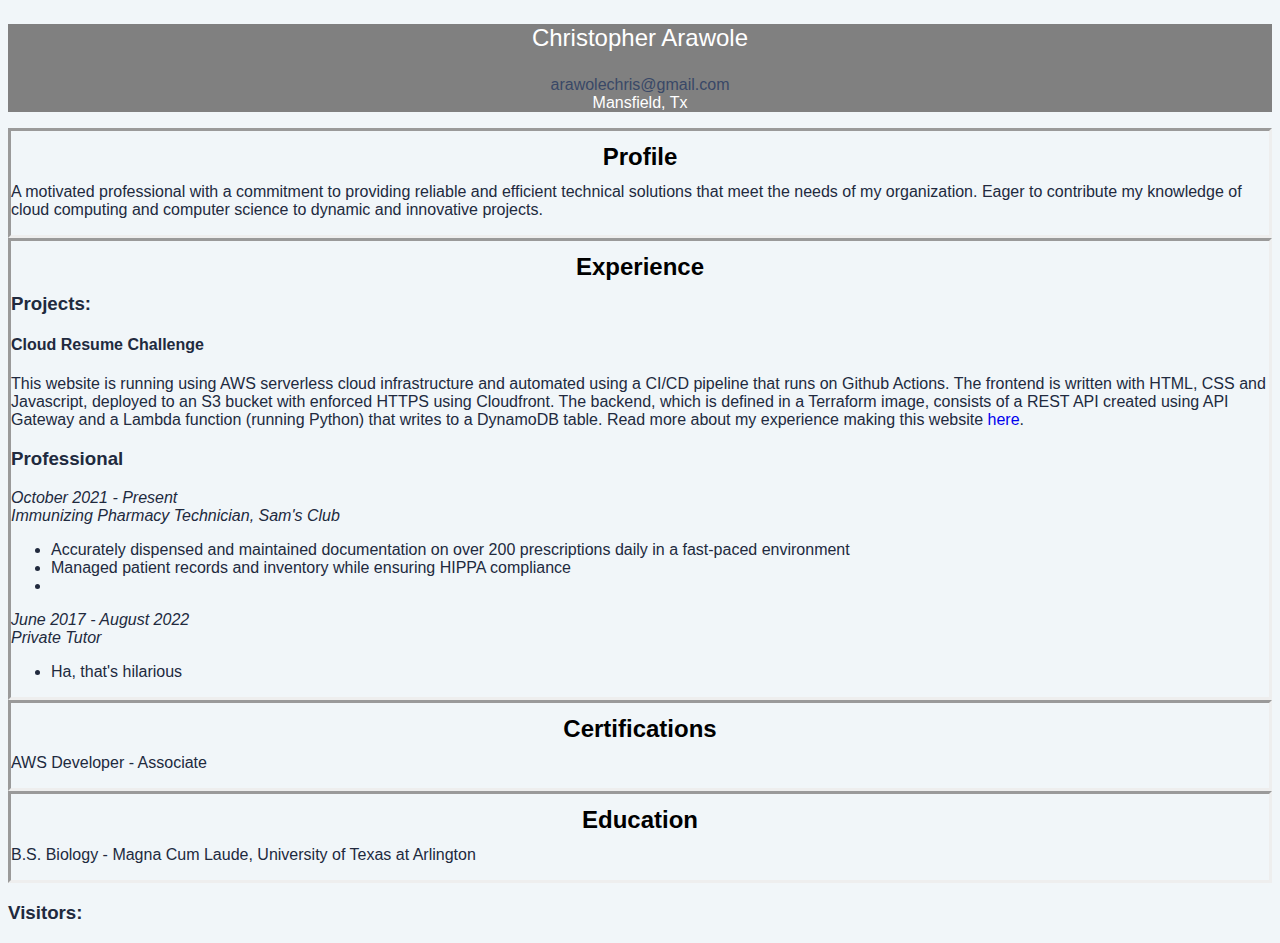
==== public/about.html @ 524eac6a "Updating resume page and color" ====
<!DOCTYPE html>
<html lang="en">
<head>
    <meta charset="UTF-8">
    <meta http-equiv="X-UA-Compatible" content="IE=edge">
    <meta name="viewport" content="width=device-width, initial-scale=1.0">
    <title>Resume</title>
    <link rel="stylesheet" href="styles.css">
</head>
<body id="page">
    <div class="header">
        <p class="name">Christopher Arawole</p>
        <p><a class="link" href="mailto:arawolechris@gmail.com">arawolechris@gmail.com</a><br>
        Mansfield, Tx</p>
    </div>
    <section>
        <article>
            <h2>Profile</h2>
            <p>A motivated professional with a commitment to providing reliable and efficient technical solutions that meet the needs of my organization. Eager to contribute my knowledge of cloud computing and computer science to dynamic and innovative projects.</p>
        </article>
        <article>
            <h2>Experience</h2>
            <h3>Projects:</h3>
            <h4>Cloud Resume Challenge</h4>
            <p>
                This website is running using AWS serverless cloud infrastructure and automated using a CI/CD pipeline that runs on Github Actions. The frontend is written with HTML, CSS and Javascript, deployed to an S3 bucket with enforced HTTPS using Cloudfront. The backend, which is defined in a Terraform image, consists of a REST API created using API Gateway and a Lambda function (running Python) that writes to a DynamoDB table. Read more about my experience making this website <a href="#">here</a>.  
            </p>
            <h3>Professional</h3>
            <p><i>October 2021 - Present<br>Immunizing Pharmacy Technician, Sam's Club</i>
                <ul>
                    <li>Accurately dispensed and maintained documentation on over 200 prescriptions daily in a fast-paced environment</li>
                    <li>Managed patient records and inventory while ensuring HIPPA compliance</li>
                    <li></li>
                </ul>
                <i>June 2017 - August 2022<br>Private Tutor</i>
                <ul>
                    <li>Ha, that's hilarious</li>
                </ul>
            </p>           
        </article>
        <article>
            <h2>Certifications</h2>
            <p>AWS Developer - Associate</p>
        </article>
        <article>
            <h2>Education</h2>
            <p>B.S. Biology - Magna Cum Laude, University of Texas at Arlington</p>
        </article>
    </section>
    <footer>
        <div>
        <script>
            var xhttp = new XMLHttpRequest();
            xhttp.onreadystatechange = function() {
                if (this.readyState == 4 && this.status == 200) {
                    document.getElementById("clicks").innerHTML = xhttp.responseText;
                }
            };
            xhttp.open("GET", "https://civar6j4p0.execute-api.us-east-1.amazonaws.com/serverless_lambda_stage");
            xhttp.send();
        </script>
            <h3>Visitors:<span id="clicks"></span></h3>
        </div>
    </footer>

</body>
</html>
---- public/styles.css ----
.header {
    background-color: gray;
    text-align: center;
    color: white;
    }
.name {
    font-size: 1.5rem;
}
h2 {
    line-height: .5;
    text-align: center;
    color: black;
}
section {
    display: flex;
    flex-direction: column;
}
article {
    border-style:inset;
}
.link {
    color: #394867;
    text-decoration: none;
    transition: color 0.3s linear;
    -webkit-transition: 0.3s linear;
    -moz-transition: color 0.3s linear;

}
.link:hover {
    color: #9ba4b5;
}
#page {
    background-color: #f1f6f9;
    color: #212a3e;
    font-family: 'Trebuchet MS', 'Verdana', 'Lucida Sans Unicode', 'Lucida Grande', 'Lucida Sans', Tahoma, sans-serif;
}
#stage {
    display: flex;
    min-height: 100vh;
    flex-direction: column;
    align-items: center;
    justify-content: center;
    max-width: 93%;
    margin: auto;
    font-size: 1.5rem;
}
#home-title {
    margin: 0;
    text-align: center;
}
#home-subtitle {
    margin-top: .5em;
    margin-bottom: 1.5em;
    text-align: center;
    font-style: italic;
    opacity: .9;
}
#home-social {
    font-size: 1.4em;
    text-align: center;
    opacity: .8;
}
#home-nav {
    opacity: .8;
}
nav {
    display: block;
}
a {
    text-decoration: none;
    border: none;
    transition-property: color;
    transition-duration: .4s;
    transition-timing-function: ease-out;
}
.fade-in {
    animation: fadeIn 1.5s;
    -webkit-animation: fadeIn 1.5s;
}
@keyframes fadeIn {
    0% { opacity: 0; }
    100%{ opacity: 1; }
}
@-webkit-keyframes fadeIn {
    0% { opacity: 0; }
    100% { opacity: 1; }
}
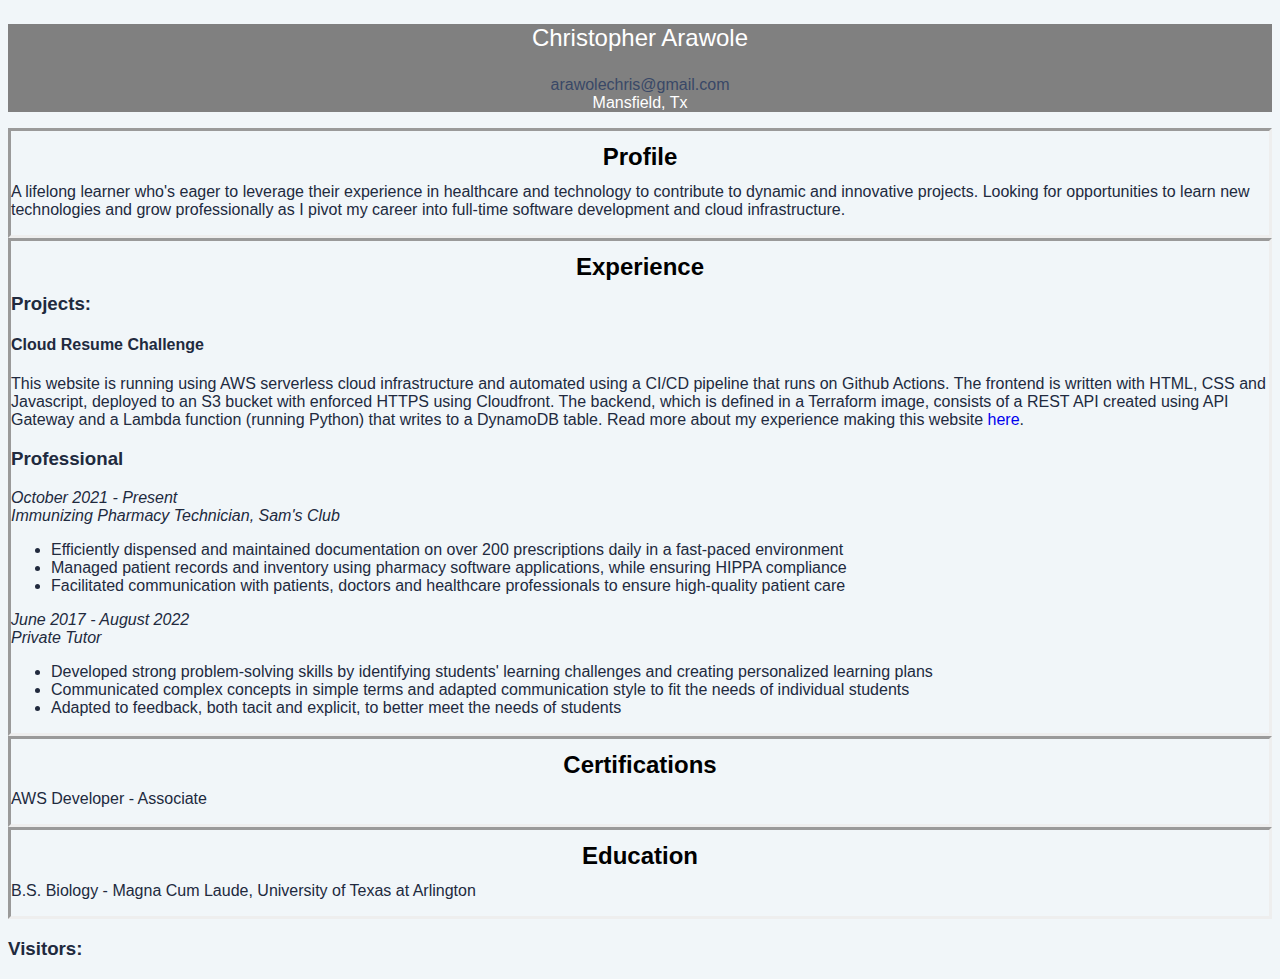
==== commit 3bfc157d: "Added front page icons and finalized resume" ====
--- a/public/about.html
+++ b/public/about.html
@@ -16,7 +16,7 @@
     <section>
         <article>
             <h2>Profile</h2>
-            <p>A motivated professional with a commitment to providing reliable and efficient technical solutions that meet the needs of my organization. Eager to contribute my knowledge of cloud computing and computer science to dynamic and innovative projects.</p>
+            <p>A lifelong learner who's eager to leverage their experience in healthcare and technology to contribute to dynamic and innovative projects. Looking for opportunities to learn new technologies and grow professionally as I pivot my career into full-time software development and cloud infrastructure.</p>
         </article>
         <article>
             <h2>Experience</h2>
@@ -28,13 +28,15 @@
             <h3>Professional</h3>
             <p><i>October 2021 - Present<br>Immunizing Pharmacy Technician, Sam's Club</i>
                 <ul>
-                    <li>Accurately dispensed and maintained documentation on over 200 prescriptions daily in a fast-paced environment</li>
-                    <li>Managed patient records and inventory while ensuring HIPPA compliance</li>
-                    <li></li>
+                    <li>Efficiently dispensed and maintained documentation on over 200 prescriptions daily in a fast-paced environment</li>
+                    <li>Managed patient records and inventory using pharmacy software applications,  while ensuring HIPPA compliance</li>
+                    <li>Facilitated communication with patients, doctors and healthcare professionals to ensure high-quality patient care</li>
                 </ul>
                 <i>June 2017 - August 2022<br>Private Tutor</i>
                 <ul>
-                    <li>Ha, that's hilarious</li>
+                    <li>Developed strong problem-solving skills by identifying students' learning challenges and creating personalized learning plans</li>
+                    <li>Communicated complex concepts in simple terms and adapted communication style to fit the needs of individual students</li>
+                    <li>Adapted to feedback, both tacit and explicit, to better meet the needs of students</li>
                 </ul>
             </p>           
         </article>
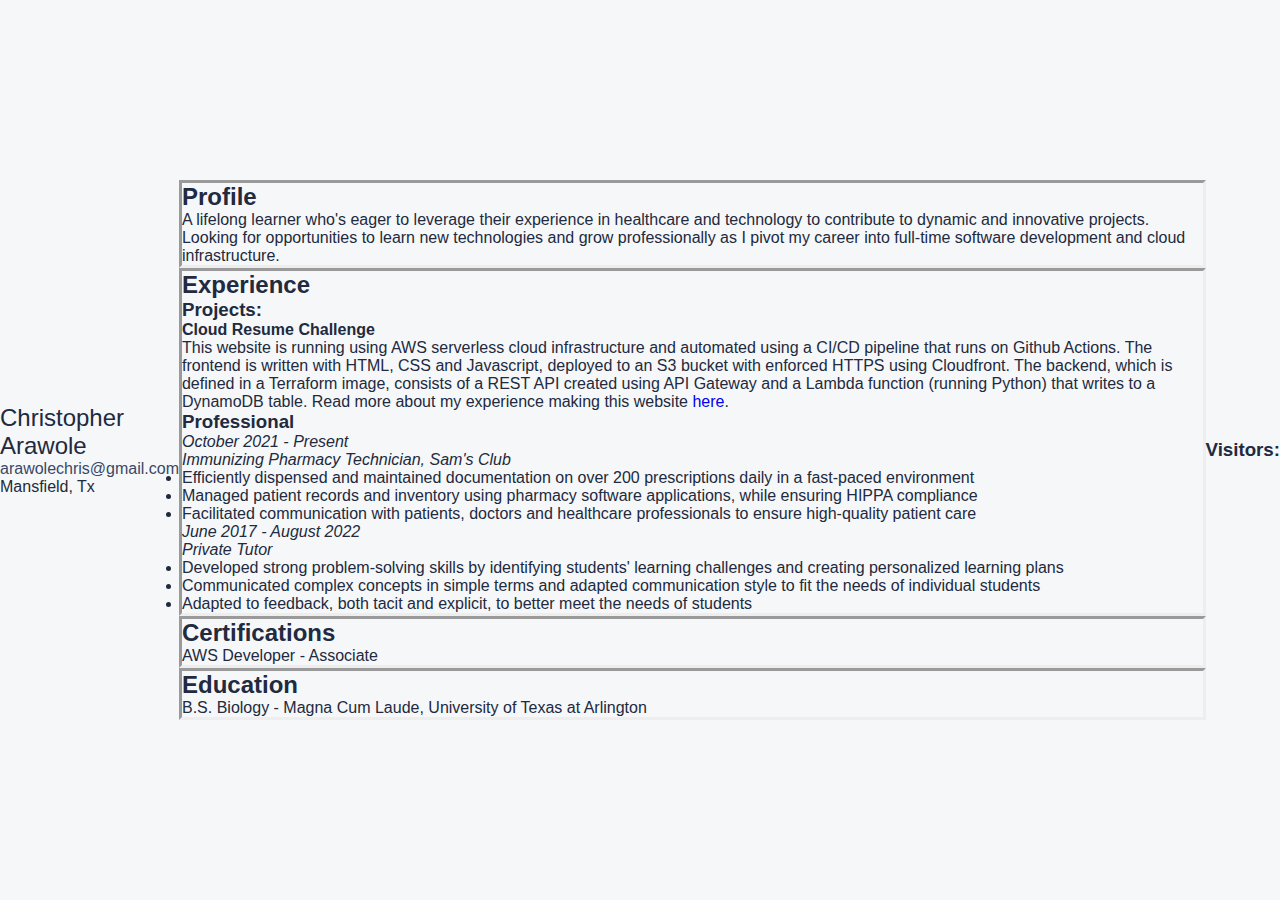
==== commit 4b23fbf5: "Added Login Page for Connect-Us" ====
--- a/public/about.html
+++ b/public/about.html
@@ -8,7 +8,7 @@
     <link rel="stylesheet" href="styles.css">
 </head>
 <body id="page">
-    <div class="header">
+    <div>
         <p class="name">Christopher Arawole</p>
         <p><a class="link" href="mailto:arawolechris@gmail.com">arawolechris@gmail.com</a><br>
         Mansfield, Tx</p>
--- a/public/styles.css
+++ b/public/styles.css
@@ -1,15 +1,289 @@
+* {
+    margin: 0;
+    padding: 0;
+    box-sizing: border-box;
+    font-family: 'Trebuchet MS', 'Verdana', 'Lucida Sans Unicode', 'Lucida Grande', 'Lucida Sans', Tahoma, sans-serif;
+}
+
+body {
+    display: flex;
+    justify-content: center;
+    align-items: center;
+    min-height: 100vh;
+    background: #000544;
+
+}
+
+.container {
+    position: relative;
+    width: 500px;
+    height: 530px;
+    background: transparent;
+    border: 2px solid #1ceefe;
+    display: flex;
+    align-items: center;
+    border-radius: 8px;
+    padding: 0 45px;
+    overflow: hidden;
+}
+
+.container .login-box {
+    position: relative;
+    width: 100%;
+}
+
+.login-box .page-box {
+    display: flex;
+    flex-direction: column;
+}
+
+.page-box .page {
+    width: 100%;
+}
+
+.page-box .page.username-page {
+    transform: translateX(0);
+    transition: .25s ease-in-out;
+}
+
+.page-box.active-pass .page.username-page {
+    transform: translateX(-500px);
+}
+
+.page-box .page.password-page {
+    position: absolute;
+    transform: translateX(500px);
+    margin-top: 140px;
+    transition: .25s ease-in-out;
+}
+
+.page-box.active-pass .page.password-page {
+    transform: translateX(0);
+}
+
+.page-box .login-title {
+    text-align: center;
+    color: #fff;
+    margin-bottom: 40px;
+}
+
+.login-title h2 {
+    font-size: 32px;
+    line-height: 1.5; 
+}
+
+.login-title p {
+    font-size: 16px;
+    font-weight: 500;
+}
+
+.page .input-box {
+    width: 100%;
+    height: 55px;
+}
+
+.input-box input {
+    width: 100%;
+    height: 100%;
+    background: transparent;
+    border: 2px solid #2c4766;
+    outline: none;
+    border-radius: 6px;
+    font-size: 16px;
+    color: #fff;
+    padding: 0 16px;
+    transition: 0.3s ease;
+}
+
+.input-box input:focus,
+.input-box input:valid {
+    border-color: #0ef;
+}
+
+.input-box label {
+    position: absolute;
+    top: 0%;
+    left: 20px;
+    transform: translateY(-50%);
+    font-size: 18px;
+    color: #fff;
+    pointer-events: none;
+    transition: .3s ease;
+}
+
+.input-box input:focus~label,
+.input-box input:valid~label {
+    top: 1px;
+    left: 12px;
+    font-size: 13px;
+    color: #0ef;
+    background: #000544;
+    padding: 0 6px;
+}
+
+.forgot {
+    margin-top: 6px;
+}
+
+.forgot.show {
+    margin: 10px 0 70px;
+    display: flex;
+    justify-content: space-between;
+}
+
+.forgot a {
+    font-size: 14.5px;
+    color: #0ef;
+    text-decoration: none;
+}
+
+.forgot a:hover {
+    text-decoration: underline;
+}
+
+.forgot.show label {
+    font-size: 14.5px;
+    color: #fff;
+    cursor: pointer;
+}
+
+.forgot.show label input {
+    accent-color: #0ef;
+    cursor: pointer;
+    margin-right: 3px;
+}
+
+.guest-mode {
+    margin: 40px 0;
+}
+
+.guest-mode p {
+    font-size: 14.5px;
+    color: #fff;
+}
+
+.guest-mode a {
+    font-size: 14.5px;
+    color: #0ef;
+    text-decoration: none;
+}
+
+.guest-mode a:hover {
+    text-decoration: underline;
+}
+
+.btn-box {
+    display: flex;
+    justify-content: space-between;
+    align-items: center;
+}
+
+.btn-box a {
+    font-size: 14.5px;
+    color: #0ef;
+    text-decoration: none;
+}
+
+.btn-box a:hover {
+    text-decoration: underline;
+}
+
+.btn-box button {
+    width: 90px;
+    height: 40px;
+    background: #0ef;
+    border: 2px solid #0ef;
+    outline: none;
+    border-radius: 6px;
+    cursor: pointer;
+    font-size: 16px;
+    color: #000544;
+    font-weight: 600;
+}
+
+.btn-box button:nth-child(1) {
+    background: transparent;
+    color: #0ef;
+}
+
 .header {
-    background-color: gray;
-    text-align: center;
-    color: white;
-    }
+    position: fixed;
+    top: 0;
+    left: 0;
+    width: 100%;
+    padding: 20px 100px;
+    background: transparent;
+    display: flex;
+    justify-content: space-between;
+    align-items: center;
+    z-index: 100;
+}
+
+.navbar a {
+    position: relative;
+    font-size: 18px;
+    color: #fff;
+    font-weight: 500;
+    text-decoration: none;
+    margin-left: 40px;
+}
+
+.navbar a::before {
+    content: '';
+    position: absolute;
+    top: 100%;
+    left: 0;
+    width: 0;
+    height: 2px;
+    background: #fff;
+    transition: .3s;
+}
+
+.navbar a:hover::before {
+    width: 100%;
+}
+
+.dropbtn {
+    font-size: 18px;
+    background-color: transparent;
+    color: #fff;
+    border: none;
+}
+
+.dropdown {
+    position: relative;
+    display: inline-block;
+    margin-left: 40px;
+}
+
+.dropdown-content {
+    display: none;
+    position: absolute;
+    background-color: transparent;
+    min-width: 160px;
+    box-shadow: 0px 8px 16x 0px rgba(0, 0, 0, 0.2);
+    z-index: 1;
+}
+
+.dropdown-content a {
+    color: #485c83;
+    padding: 12px 16px;
+    text-decoration: none;
+    transition: 0.3s linear;
+    display: block;
+}
+
+.dropdown-content a:hover {
+    background-color: transparent;
+    color: #fff;
+}
+
+.dropdown:hover .dropdown-content {
+    display: block;
+}
+
 .name {
     font-size: 1.5rem;
-}
-h2 {
-    line-height: .5;
-    text-align: center;
-    color: black;
 }
 section {
     display: flex;
@@ -30,11 +304,20 @@
     color: #9ba4b5;
 }
 #page {
-    background-color: #f1f6f9;
+    background-color: #f6f7f9;
     color: #212a3e;
-    font-family: 'Trebuchet MS', 'Verdana', 'Lucida Sans Unicode', 'Lucida Grande', 'Lucida Sans', Tahoma, sans-serif;
-}
+}
+#background {
+    background-image: url(extras/night_sea.jpg);
+    height: 100%;
+    background-position: center;
+    background-repeat: no-repeat;
+    background-size: cover;
+    color: #212a3e;
+}
+
 #stage {
+    color: #fff;
     display: flex;
     min-height: 100vh;
     flex-direction: column;
@@ -55,17 +338,7 @@
     font-style: italic;
     opacity: .9;
 }
-#home-social {
-    font-size: 1.4em;
-    text-align: center;
-    opacity: .8;
-}
-#home-nav {
-    opacity: .8;
-}
-nav {
-    display: block;
-}
+
 a {
     text-decoration: none;
     border: none;
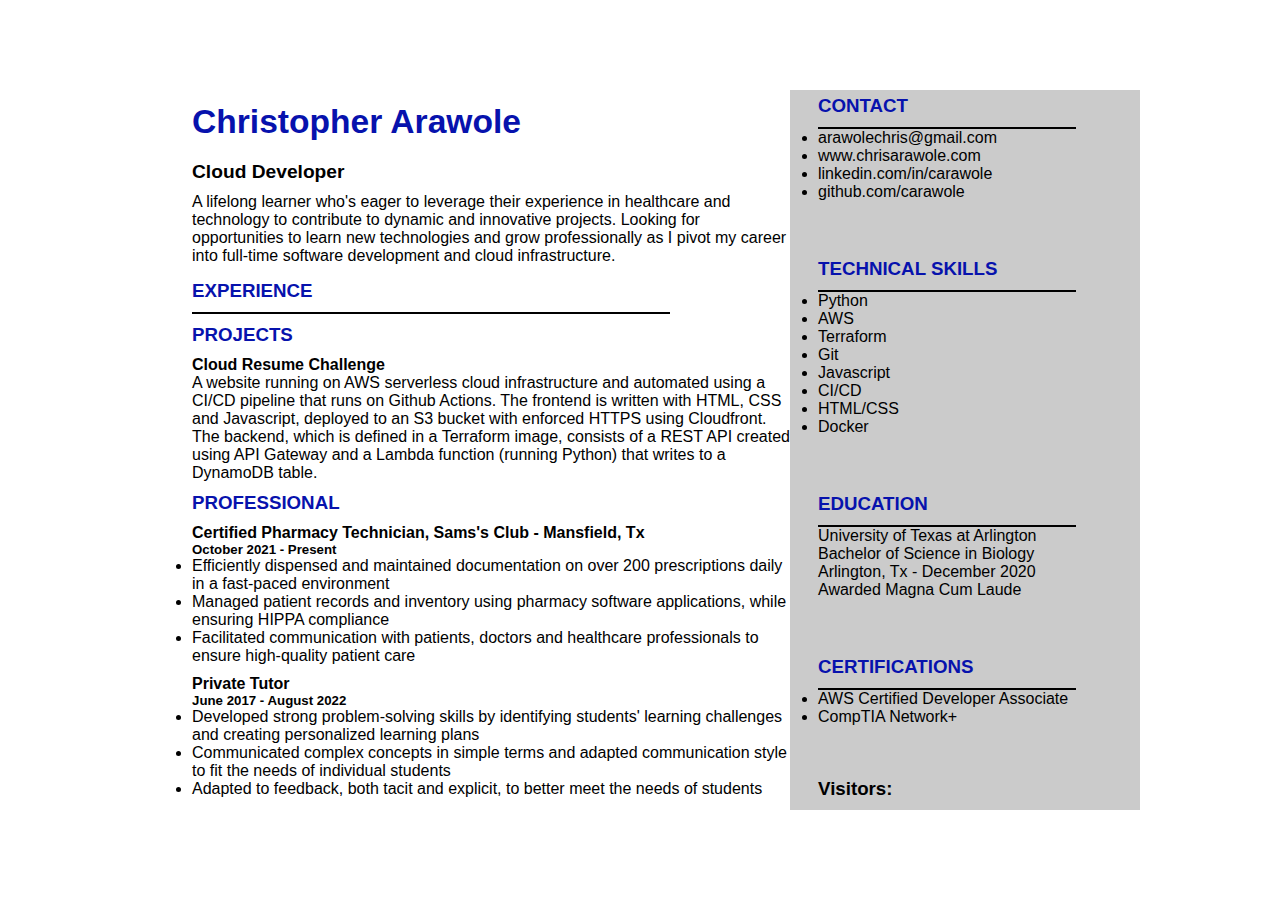
==== commit e5aa5265: "Updated resume page with new style" ====
--- a/public/about.html
+++ b/public/about.html
@@ -7,63 +7,89 @@
     <title>Resume</title>
     <link rel="stylesheet" href="styles.css">
 </head>
-<body id="page">
-    <div>
-        <p class="name">Christopher Arawole</p>
-        <p><a class="link" href="mailto:arawolechris@gmail.com">arawolechris@gmail.com</a><br>
-        Mansfield, Tx</p>
+<body class="resume">
+    <div class="main-page">
+        <section class="profile">
+            <h1>Christopher Arawole</h1>
+            <h2>Cloud Developer</h2>
+            <p>A lifelong learner who's eager to leverage their experience in healthcare and technology to contribute to dynamic and innovative projects. Looking for opportunities to learn new technologies and grow professionally as I pivot my career into full-time software development and cloud infrastructure.</p>
+
+        </section>
+        <section>
+            <h3 class="subheading">EXPERIENCE</h3>
+        
+                    <h3 class="subhead">PROJECTS</h3>
+                    <h4>Cloud Resume Challenge</h4>
+                    <p>A website running on AWS serverless cloud infrastructure and automated using a CI/CD pipeline that runs on Github Actions. The frontend is written with HTML, CSS and Javascript, deployed to an S3 bucket with enforced HTTPS using Cloudfront. The backend, which is defined in a Terraform image, consists of a REST API created using API Gateway and a Lambda function (running Python) that writes to a DynamoDB table.</p>
+                
+            
+                    <h3 class="subhead">PROFESSIONAL</h3>
+                    <h4>Certified Pharmacy Technician, Sams's Club - Mansfield, Tx</h4>
+                    <h5>October 2021 - Present</h5>
+                    <ul>
+                        <li>Efficiently dispensed and maintained documentation on over 200 prescriptions daily in a fast-paced environment</li>
+                        <li>Managed patient records and inventory using pharmacy software applications, while ensuring HIPPA compliance</li>
+                        <li>Facilitated communication with patients, doctors and healthcare professionals to ensure high-quality patient care</li>
+                    </ul>
+                
+                    <h4>Private Tutor</h4>
+                    <h5>June 2017 - August 2022</h5>
+                    <ul>
+                        <li>Developed strong problem-solving skills by identifying students' learning challenges and creating personalized learning plans</li>
+                        <li>Communicated complex concepts in simple terms and adapted communication style to fit the needs of individual students</li>
+                        <li>Adapted to feedback, both tacit and explicit, to better meet the needs of students</li>
+                    </ul>
+               
+            
+        </section>
     </div>
-    <section>
-        <article>
-            <h2>Profile</h2>
-            <p>A lifelong learner who's eager to leverage their experience in healthcare and technology to contribute to dynamic and innovative projects. Looking for opportunities to learn new technologies and grow professionally as I pivot my career into full-time software development and cloud infrastructure.</p>
-        </article>
-        <article>
-            <h2>Experience</h2>
-            <h3>Projects:</h3>
-            <h4>Cloud Resume Challenge</h4>
-            <p>
-                This website is running using AWS serverless cloud infrastructure and automated using a CI/CD pipeline that runs on Github Actions. The frontend is written with HTML, CSS and Javascript, deployed to an S3 bucket with enforced HTTPS using Cloudfront. The backend, which is defined in a Terraform image, consists of a REST API created using API Gateway and a Lambda function (running Python) that writes to a DynamoDB table. Read more about my experience making this website <a href="#">here</a>.  
-            </p>
-            <h3>Professional</h3>
-            <p><i>October 2021 - Present<br>Immunizing Pharmacy Technician, Sam's Club</i>
+        <div class="extras">
+            <section>
+                <h3 class="subheading">CONTACT</h3>
                 <ul>
-                    <li>Efficiently dispensed and maintained documentation on over 200 prescriptions daily in a fast-paced environment</li>
-                    <li>Managed patient records and inventory using pharmacy software applications,  while ensuring HIPPA compliance</li>
-                    <li>Facilitated communication with patients, doctors and healthcare professionals to ensure high-quality patient care</li>
+                    <li>arawolechris@gmail.com</li>
+                    <li>www.chrisarawole.com</li>
+                    <li>linkedin.com/in/carawole</li>
+                    <li>github.com/carawole</li>
                 </ul>
-                <i>June 2017 - August 2022<br>Private Tutor</i>
+            </section>
+            <section>
+                <h3 class="subheading">TECHNICAL SKILLS</h3>
                 <ul>
-                    <li>Developed strong problem-solving skills by identifying students' learning challenges and creating personalized learning plans</li>
-                    <li>Communicated complex concepts in simple terms and adapted communication style to fit the needs of individual students</li>
-                    <li>Adapted to feedback, both tacit and explicit, to better meet the needs of students</li>
+                    <li>Python</li>
+                    <li>AWS</li>
+                    <li>Terraform</li>
+                    <li>Git</li>
+                    <li>Javascript</li>
+                    <li>CI/CD</li>
+                    <li>HTML/CSS</li>
+                    <li>Docker</li>
                 </ul>
-            </p>           
-        </article>
-        <article>
-            <h2>Certifications</h2>
-            <p>AWS Developer - Associate</p>
-        </article>
-        <article>
-            <h2>Education</h2>
-            <p>B.S. Biology - Magna Cum Laude, University of Texas at Arlington</p>
-        </article>
-    </section>
-    <footer>
-        <div>
-        <script>
-            var xhttp = new XMLHttpRequest();
-            xhttp.onreadystatechange = function() {
-                if (this.readyState == 4 && this.status == 200) {
-                    document.getElementById("clicks").innerHTML = xhttp.responseText;
-                }
-            };
-            xhttp.open("GET", "https://civar6j4p0.execute-api.us-east-1.amazonaws.com/serverless_lambda_stage");
-            xhttp.send();
-        </script>
-            <h3>Visitors:<span id="clicks"></span></h3>
+            </section>
+            <section>
+                <h3 class="subheading">EDUCATION</h3>
+                <p>University of Texas at Arlington<br>Bachelor of Science in Biology<br>Arlington, Tx - December 2020<br>Awarded Magna Cum Laude
+            </section>
+            <section>
+                <h3 class="subheading">CERTIFICATIONS</h3>
+                <ul>
+                    <li>AWS Certified Developer Associate</li>
+                    <li>CompTIA Network+</li>
+                </ul>
+            </section>
+            <section>
+                <script>
+                    var xhttp = new XMLHttpRequest();
+                    xhttp.onreadystatechange = function() {
+                        if (this.readyState == 4 && this.status == 200) {
+                            document.getElementById("clicks").innerHTML = xhttp.responseText;
+                        }
+                    };
+                    xhttp.open("GET", "https://civar6j4p0.execute-api.us-east-1.amazonaws.com/serverless_lambda_stage");
+                    xhttp.send();
+                </script>
+                    <h3>Visitors:<span id="clicks"></span></h3>
+            </section>
         </div>
-    </footer>
-
 </body>
 </html>--- a/public/styles.css
+++ b/public/styles.css
@@ -13,6 +13,7 @@
     background: #000544;
 
 }
+
 
 .container {
     position: relative;
@@ -357,4 +358,70 @@
 @-webkit-keyframes fadeIn {
     0% { opacity: 0; }
     100% { opacity: 1; }
-}+}
+
+section {
+    margin-left: 8%;
+    padding-bottom: 10px;
+}
+
+section h4 {
+    margin-top: 10px;
+}
+
+.subheading {
+    color: #0712ad;
+    border-bottom: 2px solid black;
+    padding-bottom: 10px;
+    padding-top: 5px;
+    width: 80%
+    
+}
+
+.subhead {
+    color: #0712ad;
+    padding-top: 10px;
+}
+
+.resume {
+    display: flex;
+    align-items: center;
+    justify-content: center;
+    min-height: 100vh;
+    background: none;
+}
+
+.main-page {
+    display: flex;
+    flex-direction: column;
+    margin-left: 10%;
+    max-width: 650px;
+    min-width: 400px;
+    max-height: 80vh;
+}
+
+.extras {
+    display: flex;
+    flex-direction: column;
+    position: relative;
+    width: 350px;
+    min-width: fit-content;
+    height: 80vh;
+    background: rgb(203, 203, 203);
+    justify-content: space-between;
+    margin-right: 10%;
+}
+
+.profile h1 {
+    font-size: 2.1em;
+    padding-top: 10px;
+    padding-bottom: 10px;
+    letter-spacing: .00em;
+    color: #0712ad;
+}
+
+.profile h2 {
+    font-size: 1.2em;
+    padding-top: 10px;
+    padding-bottom: 10px;
+}
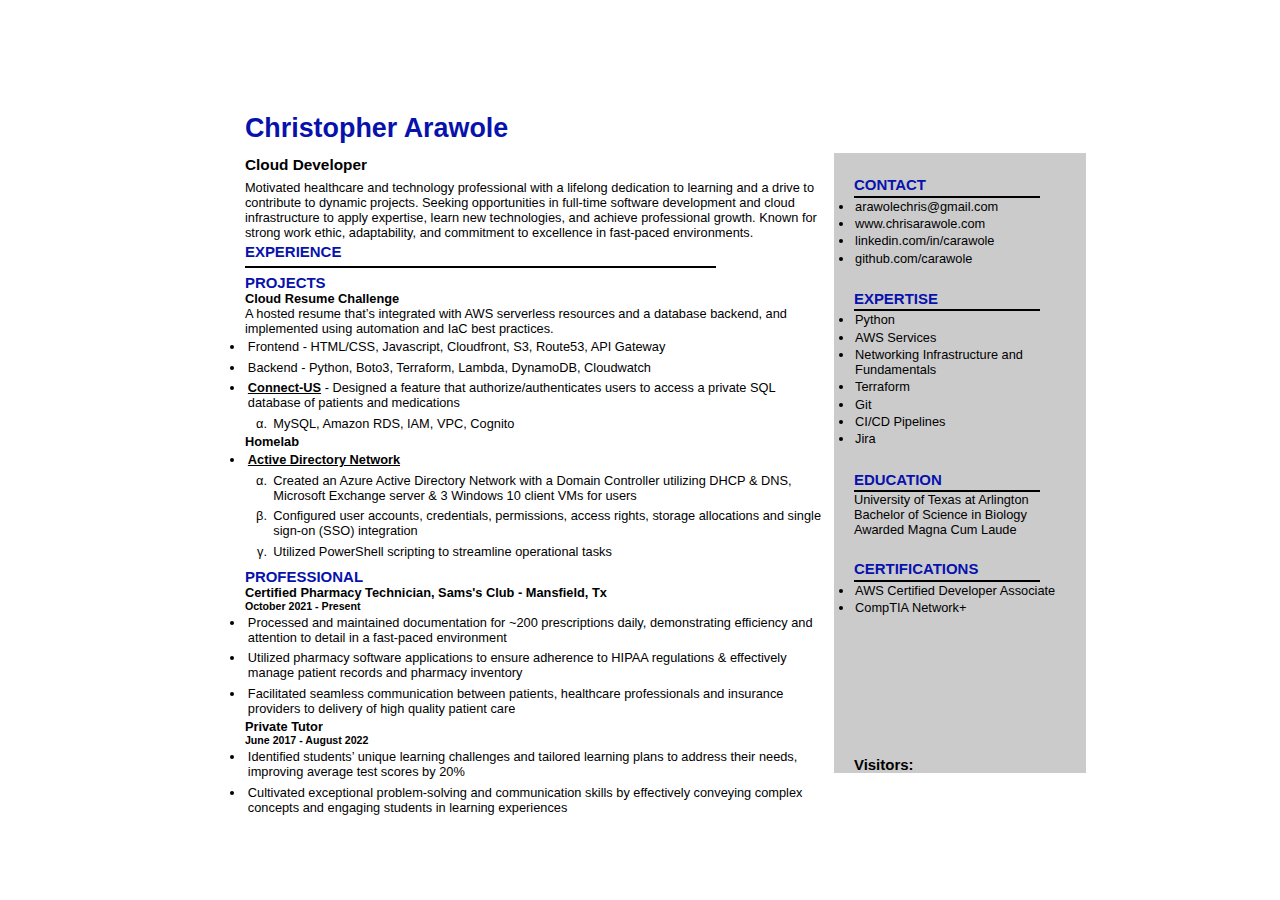
==== commit dc3cbaac: "Updating resume page, responsive html" ====
--- a/public/about.html
+++ b/public/about.html
@@ -12,7 +12,7 @@
         <section class="profile">
             <h1>Christopher Arawole</h1>
             <h2>Cloud Developer</h2>
-            <p>A lifelong learner who's eager to leverage their experience in healthcare and technology to contribute to dynamic and innovative projects. Looking for opportunities to learn new technologies and grow professionally as I pivot my career into full-time software development and cloud infrastructure.</p>
+            <p>Motivated healthcare and technology professional with a lifelong dedication to learning and a drive to contribute to dynamic projects. Seeking opportunities in full-time software development and cloud infrastructure to apply expertise, learn new technologies, and achieve professional growth. Known for strong work ethic, adaptability, and commitment to excellence in fast-paced environments.</p>
 
         </section>
         <section>
@@ -20,26 +20,40 @@
         
                     <h3 class="subhead">PROJECTS</h3>
                     <h4>Cloud Resume Challenge</h4>
-                    <p>A website running on AWS serverless cloud infrastructure and automated using a CI/CD pipeline that runs on Github Actions. The frontend is written with HTML, CSS and Javascript, deployed to an S3 bucket with enforced HTTPS using Cloudfront. The backend, which is defined in a Terraform image, consists of a REST API created using API Gateway and a Lambda function (running Python) that writes to a DynamoDB table.</p>
-                
-            
+                    <p>A hosted resume that’s integrated with AWS serverless resources and a database backend, and implemented using automation and IaC best practices.</p>
+                    <ul>
+                        <li>Frontend - HTML/CSS, Javascript, Cloudfront, S3, Route53, API Gateway</li>
+                        <li>Backend - Python, Boto3, Terraform, Lambda, DynamoDB, Cloudwatch</li>
+                        <li><strong><u>Connect-US</u></strong> - Designed a feature that authorize/authenticates users to access a private SQL database of patients and medications</li>
+                        <ul style="list-style-type: lower-greek; margin-left: 2em">
+                            <li>MySQL, Amazon RDS, IAM, VPC, Cognito</li>
+                        </ul>
+                    </ul>
+                    <h4>Homelab</h4>
+                    <ul>
+                        <li><strong><u>Active Directory Network</u></strong></li>
+                        <ul style="list-style-type: lower-greek; margin-left: 2em">
+                            <li>Created an Azure Active Directory Network with a Domain Controller utilizing DHCP & DNS, Microsoft Exchange server & 3 Windows 10 client VMs for users</li>
+                            <li>Configured user accounts, credentials, permissions, access rights, storage allocations and single sign-on (SSO) integration</li>
+                            <li>Utilized PowerShell scripting to streamline operational tasks</li>
+                        </ul>
+                    </ul>
                     <h3 class="subhead">PROFESSIONAL</h3>
                     <h4>Certified Pharmacy Technician, Sams's Club - Mansfield, Tx</h4>
                     <h5>October 2021 - Present</h5>
                     <ul>
-                        <li>Efficiently dispensed and maintained documentation on over 200 prescriptions daily in a fast-paced environment</li>
-                        <li>Managed patient records and inventory using pharmacy software applications, while ensuring HIPPA compliance</li>
-                        <li>Facilitated communication with patients, doctors and healthcare professionals to ensure high-quality patient care</li>
+                        <li>Processed and maintained documentation for ~200 prescriptions daily, demonstrating efficiency and attention to detail in a fast-paced environment</li>
+                        <li>Utilized pharmacy software applications to ensure adherence to HIPAA regulations & effectively manage patient records and pharmacy inventory</li>
+                        <li>Facilitated seamless communication between patients, healthcare professionals and insurance providers to delivery of high quality patient care</li>
                     </ul>
                 
                     <h4>Private Tutor</h4>
                     <h5>June 2017 - August 2022</h5>
                     <ul>
-                        <li>Developed strong problem-solving skills by identifying students' learning challenges and creating personalized learning plans</li>
-                        <li>Communicated complex concepts in simple terms and adapted communication style to fit the needs of individual students</li>
-                        <li>Adapted to feedback, both tacit and explicit, to better meet the needs of students</li>
+                        <li>Identified students’ unique learning challenges and tailored learning plans to address their needs, improving average test scores by 20%</li>
+                        <li>Cultivated exceptional problem-solving and communication skills by effectively conveying complex concepts and engaging students in learning experiences</li>
                     </ul>
-               
+            
             
         </section>
     </div>
@@ -54,21 +68,20 @@
                 </ul>
             </section>
             <section>
-                <h3 class="subheading">TECHNICAL SKILLS</h3>
+                <h3 class="subheading">EXPERTISE</h3>
                 <ul>
                     <li>Python</li>
-                    <li>AWS</li>
+                    <li>AWS Services</li>
+                    <li>Networking Infrastructure and Fundamentals</li>
                     <li>Terraform</li>
                     <li>Git</li>
-                    <li>Javascript</li>
-                    <li>CI/CD</li>
-                    <li>HTML/CSS</li>
-                    <li>Docker</li>
+                    <li>CI/CD Pipelines</li>
+                    <li>Jira</li>
                 </ul>
             </section>
             <section>
                 <h3 class="subheading">EDUCATION</h3>
-                <p>University of Texas at Arlington<br>Bachelor of Science in Biology<br>Arlington, Tx - December 2020<br>Awarded Magna Cum Laude
+                <p>University of Texas at Arlington<br>Bachelor of Science in Biology<br>Awarded Magna Cum Laude</p>
             </section>
             <section>
                 <h3 class="subheading">CERTIFICATIONS</h3>
@@ -88,7 +101,7 @@
                     xhttp.open("GET", "https://civar6j4p0.execute-api.us-east-1.amazonaws.com/serverless_lambda_stage");
                     xhttp.send();
                 </script>
-                    <h3>Visitors:<span id="clicks"></span></h3>
+                    <h3 style="padding-top: 60%;">Visitors:<span id="clicks"></span></h3>
             </section>
         </div>
 </body>
--- a/public/styles.css
+++ b/public/styles.css
@@ -5,15 +5,17 @@
     font-family: 'Trebuchet MS', 'Verdana', 'Lucida Sans Unicode', 'Lucida Grande', 'Lucida Sans', Tahoma, sans-serif;
 }
 
-body {
-    display: flex;
+html, body {
+    height: 100%;
+}
+
+.login {
     justify-content: center;
     align-items: center;
+    display: flex;
+    background: #000544;
     min-height: 100vh;
-    background: #000544;
-
-}
-
+}
 
 .container {
     position: relative;
@@ -360,68 +362,68 @@
     100% { opacity: 1; }
 }
 
+/* CSS for resume page */
+
 section {
     margin-left: 8%;
-    padding-bottom: 10px;
-}
-
-section h4 {
-    margin-top: 10px;
 }
 
 .subheading {
     color: #0712ad;
     border-bottom: 2px solid black;
-    padding-bottom: 10px;
-    padding-top: 5px;
+    padding-bottom: 1%;
+    padding-top: .5%;
     width: 80%
     
 }
 
 .subhead {
     color: #0712ad;
-    padding-top: 10px;
+    padding-top: 1%;
 }
 
 .resume {
-    display: flex;
-    align-items: center;
+    background: white;
+    display: flex;
+    width: 100%;
+    height: 100%;
     justify-content: center;
-    min-height: 100vh;
-    background: none;
+    align-items: center;
+    padding-top: 2%;
+    font-size: 1vw;
 }
 
 .main-page {
-    display: flex;
-    flex-direction: column;
-    margin-left: 10%;
-    max-width: 650px;
-    min-width: 400px;
-    max-height: 80vh;
+    max-width: 50%;
+    overflow: auto;
 }
 
 .extras {
-    display: flex;
-    flex-direction: column;
-    position: relative;
-    width: 350px;
-    min-width: fit-content;
-    height: 80vh;
     background: rgb(203, 203, 203);
     justify-content: space-between;
-    margin-right: 10%;
+    min-width: fit-content;
+    max-width: 50%;
+    min-height: fit-content;
 }
 
 .profile h1 {
-    font-size: 2.1em;
-    padding-top: 10px;
-    padding-bottom: 10px;
-    letter-spacing: .00em;
+    font-size: 2.1vw;
+    padding-top: 1%;
+    padding-bottom: 1%;
+    letter-spacing: 0;
     color: #0712ad;
 }
 
 .profile h2 {
-    font-size: 1.2em;
-    padding-top: 10px;
-    padding-bottom: 10px;
-}
+    font-size: 1.2vw;
+    padding-top: 1%;
+    padding-bottom: 1%;
+}
+
+.extras h3 {
+    padding-top: 10%;
+}
+
+.resume li {
+    padding: .5%;
+}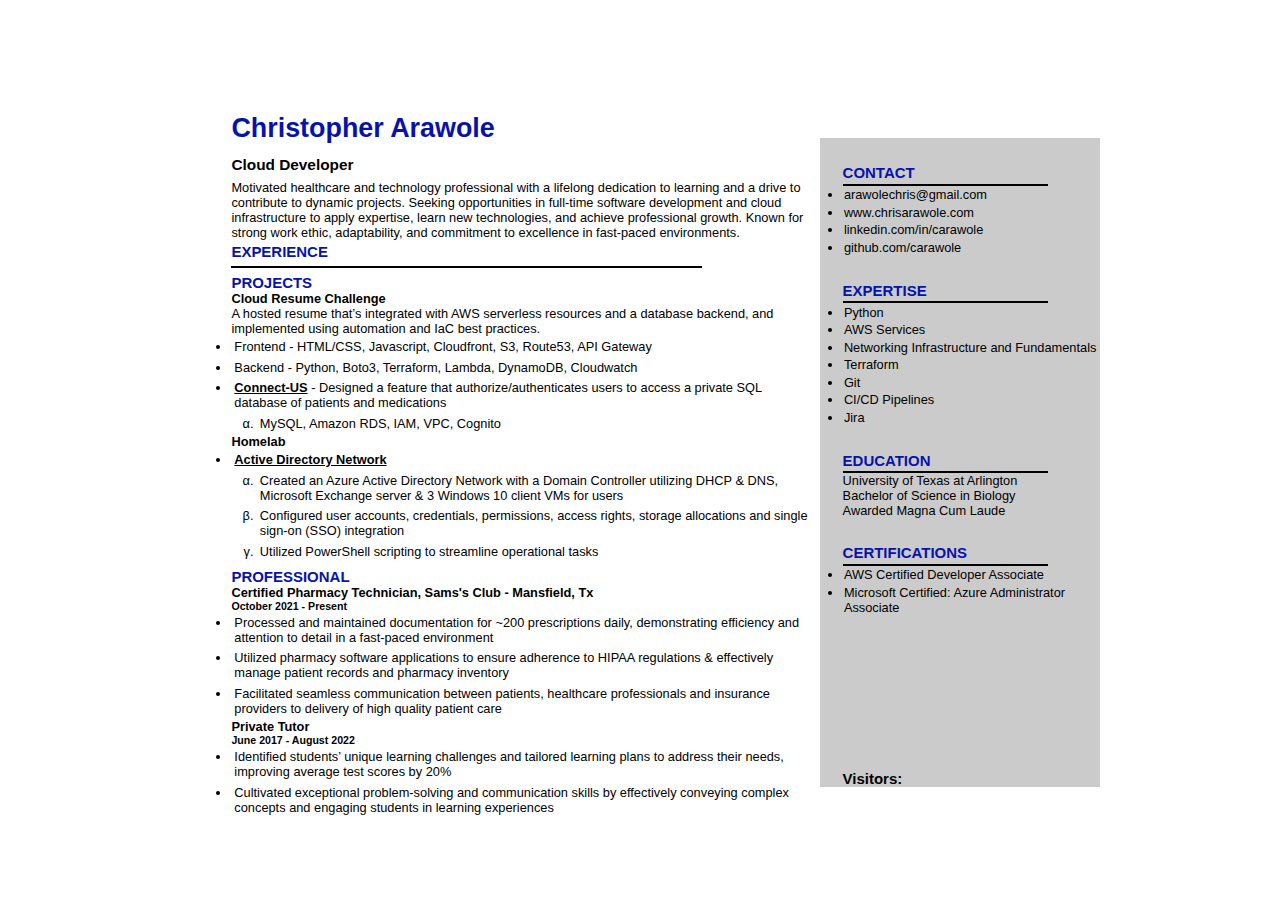
==== commit 4e1e4b5e: "Added project page" ====
--- a/public/about.html
+++ b/public/about.html
@@ -87,7 +87,7 @@
                 <h3 class="subheading">CERTIFICATIONS</h3>
                 <ul>
                     <li>AWS Certified Developer Associate</li>
-                    <li>CompTIA Network+</li>
+                    <li>Microsoft Certified: Azure Administrator Associate</li>
                 </ul>
             </section>
             <section>
--- a/public/styles.css
+++ b/public/styles.css
@@ -7,6 +7,31 @@
 
 html, body {
     height: 100%;
+}
+
+.project-page {
+    background-image: url(extras/night_sea.jpg);
+    height: 100%;
+    background-position: center;
+    background-repeat: no-repeat;
+    background-size: cover;
+    align-items: center;
+    display: flex;
+    flex-direction: column;
+    color: #fff;
+    font-size: 32px;
+}
+
+.project-page button {
+    background-color: transparent;
+    border: none;
+    color: #1ceefe;
+    font-size: 30px;
+}
+
+.project-page div {
+    border: 2px solid #1ceefe;
+    font-size: 20px;
 }
 
 .login {
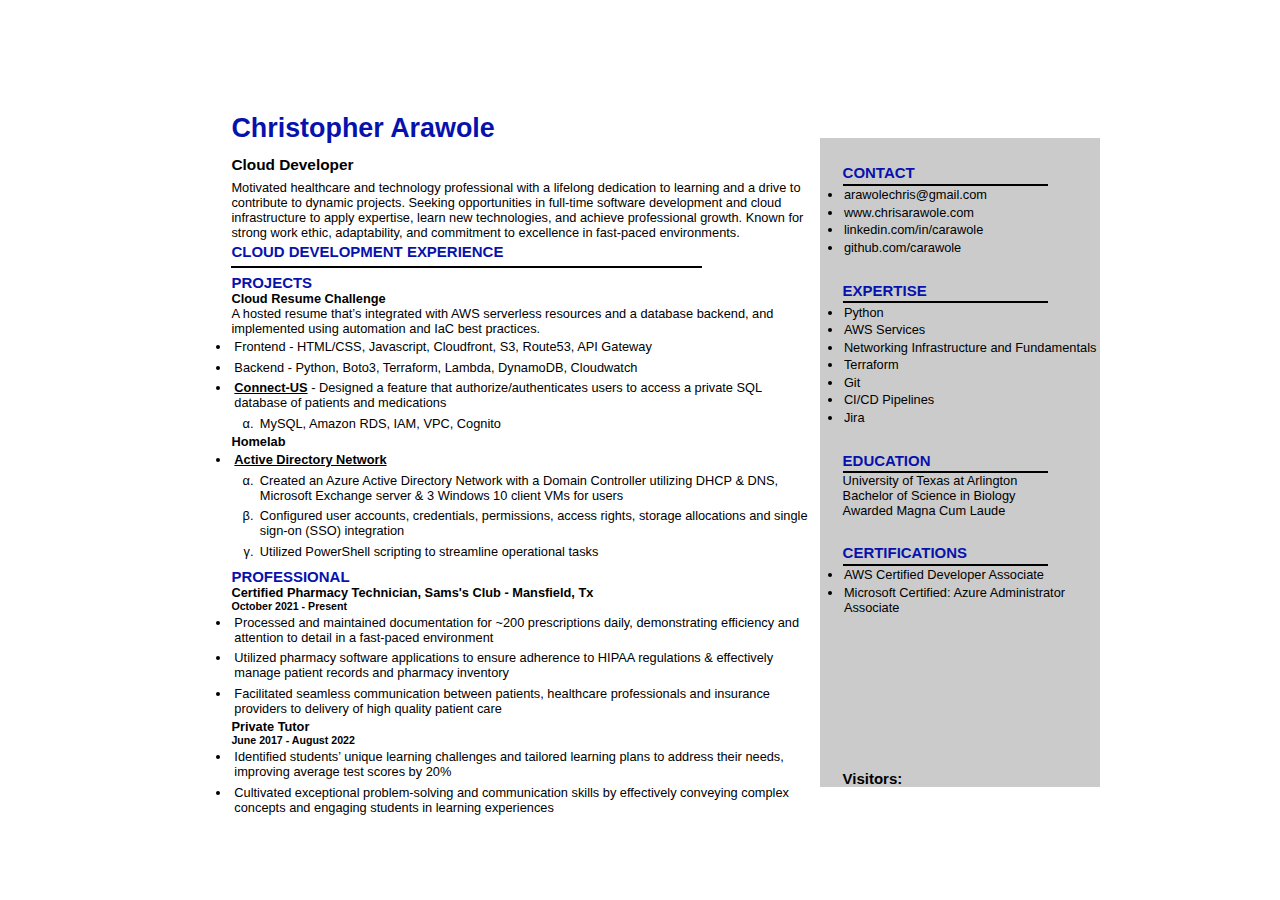
==== commit fb0d4098: "Updated resume page" ====
--- a/public/about.html
+++ b/public/about.html
@@ -16,7 +16,7 @@
 
         </section>
         <section>
-            <h3 class="subheading">EXPERIENCE</h3>
+            <h3 class="subheading">CLOUD DEVELOPMENT EXPERIENCE</h3>
         
                     <h3 class="subhead">PROJECTS</h3>
                     <h4>Cloud Resume Challenge</h4>
--- a/public/styles.css
+++ b/public/styles.css
@@ -1,6 +1,7 @@
 * {
     margin: 0;
     padding: 0;
+    position: relative;
     box-sizing: border-box;
     font-family: 'Trebuchet MS', 'Verdana', 'Lucida Sans Unicode', 'Lucida Grande', 'Lucida Sans', Tahoma, sans-serif;
 }
@@ -10,7 +11,7 @@
 }
 
 .project-page {
-    background-image: url(extras/night_sea.jpg);
+    background: #000544;
     height: 100%;
     background-position: center;
     background-repeat: no-repeat;
@@ -20,6 +21,7 @@
     flex-direction: column;
     color: #fff;
     font-size: 32px;
+    margin: 25px 100px;
 }
 
 .project-page button {
@@ -32,6 +34,11 @@
 .project-page div {
     border: 2px solid #1ceefe;
     font-size: 20px;
+    color: black;
+    background: white;
+    display: flex;
+    padding: 0 45px;
+    border-radius: 8px;
 }
 
 .login {
@@ -335,25 +342,247 @@
     background-color: #f6f7f9;
     color: #212a3e;
 }
+/* Home page background */
+
 #background {
-    background-image: url(extras/night_sea.jpg);
+    background-color: #85b9dd;
+    width: 100%;
     height: 100%;
-    background-position: center;
-    background-repeat: no-repeat;
-    background-size: cover;
-    color: #212a3e;
-}
+}
+
+.frame {
+    width: 500px;
+    height: auto;
+    margin: 15% auto 0;
+    position: absolute;
+    width: 100%;
+}
+
+svg {
+    max-width: 100%;
+    height: auto;
+    display: block;
+}
+
+/**
+    Paper Plane
+    */
+/* Paper Plane: Container */
+
+.plane-container { 
+    width: 200px;
+    margin: 0px auto;
+    z-index: 3;
+}
+
+.plane {
+    width: 100%;
+    height: 60px;
+}
+
+/*Paper Plane: Animation*/
+.plane-container {
+    -webkit-animation: paper-plane-scoping 2s alternate infinite;
+    -moz-animation: paper-plane-scoping 2s alternate infinite;
+    animation: paper-plane-scoping 2s alternate infinite;
+  
+    -webkit-animation-timing-function: linear;
+    -moz-animation-timing-function: linear;
+    animation-timing-function: linear;
+  }
+  
+  @keyframes paper-plane-scoping {
+    0% {
+      -webkit-transform: translateY(0px);
+      -moz-transform: translateY(0px);
+      transform: translateY(0px);
+    }
+    100% {
+      -webkit-transform: translateY(100px);
+      -moz-transform: translateY(100px);
+      transform: translateY(100px);
+    }
+  }
+  
+  .plane {
+    -webkit-animation-timing-function: ease-in-out;
+    -moz-animation-timing-function: ease-in-out;
+    animation-timing-function: ease-in-out;
+  
+    -webkit-animation: paper-plane-soaring 4s forwards infinite;
+    -moz-animation: paper-plane-soaring 4s forwards infinite;
+    animation: paper-plane-soaring 4s forwards infinite;
+  }
+  @keyframes paper-plane-soaring {
+    0% {
+      -webkit-transform: rotate(0deg);
+      -moz-transform: rotate(0deg);
+      transform: rotate(0deg);
+    }
+    40% {
+      -webkit-transform: rotate(15deg);
+      -moz-transform: rotate(15deg);
+      transform: rotate(15deg);
+    }
+    50% {
+      -webkit-transform: rotate(15deg);
+      -moz-transform: rotate(15deg);
+      transform: rotate(15deg);
+    }
+    60% {
+      -webkit-transform: rotate(-10deg);
+      -moz-transform: rotate(-10deg);
+      transform: rotate(-10deg);
+    }
+    70% {
+      -webkit-transform: rotate(-10deg);
+      -moz-transform: rotate(-10deg);
+      transform: rotate(-10deg);
+    }
+    100% {
+      -webkit-transform: rotate(0deg);
+      -moz-transform: rotate(0deg);
+      transform: rotate(0deg);
+    }
+  }
+  
+  /**
+   * Clouds
+   */
+  .clouds {
+    position: absolute;
+    top: 0;
+    left: 0;
+    right: 0;
+    bottom: 0;
+    overflow: hidden;
+    transform: translateZ(0);
+  }
+  
+  .cloud {
+    position: absolute;
+    top: 20%;
+    width: 300px;
+    right: 0;
+    opacity: 1;
+  }
+  
+  .cloud.front {
+    z-index: 9;
+  }
+  
+  .cloud.distant {
+    z-index: 1;
+  }
+  
+  .cloud.background {
+    z-index: 1;
+  }
+  
+  /*Cloud Sizing*/
+  .cloud.smaller {
+    margin-right: 400px;
+    width: 100px;
+    margin-top: 50px;
+  }
+  
+  .cloud.small {
+    margin-right: 200px;
+    width: 150px;
+  }
+  
+  .cloud.big {
+    width: 500px;
+    margin-top: 50px;
+    margin-right: 150px;
+  }
+  
+  .cloud.massive {
+    width: 600px;
+    margin-top: 20px;
+    margin-right: 0px;
+  }
+  
+  
+  /*Cloud: Animation*/
+  .cloud {
+    -webkit-animation-name: cloud-movement;
+    -webkit-animation-timing-function: linear;
+    -webkit-animation-direction: forwards;
+    -webkit-animation-iteration-count: infinite;
+    -webkit-animation-duration: 8s;
+  
+    -moz-animation-name: cloud-movement;
+    -moz-animation-timing-function: linear;
+    -moz-animation-direction: forwards;
+    -moz-animation-iteration-count: infinite;
+    -moz-animation-duration: 8s;
+  
+    animation-name: cloud-movement;
+    animation-timing-function: linear;
+    animation-direction: forwards;
+    animation-iteration-count: infinite;
+    animation-duration: 8s;
+  }
+  
+  .slow {
+    -webkit-animation-duration: 9.2s;
+    -moz-animation-duration: 9.2s;
+    animation-duration: 9.2s;
+  }
+  
+  .slower {
+    -webkit-animation-duration: 11.2s;
+    -moz-animation-duration: 11.2s;
+    animation-duration: 11.2s;
+  }
+  
+  .slowest {
+    -webkit-animation-duration: 13.5s;
+    -moz-animation-duration: 13.5s;
+    animation-duration: 13.5s;
+  }
+  
+  .super-slow {
+    -webkit-animation-duration: 20.5s;
+    -moz-animation-duration: 20.5s;
+    animation-duration: 20.5s;
+  }
+  
+  @keyframes cloud-movement {
+    0% {
+      opacity: 0.1;
+      -webkit-transform: translateX(300px);
+      -moz-transform: translateX(300px);
+      transform: translateX(300px);
+    }
+    10% {
+  
+      opacity: 0.7;
+    }
+    90% {
+      opacity: 0;
+    }
+    100% {
+      opacity: 0;
+      -webkit-transform: translateX(-1000px);
+      -moz-transform: translateX(-1000px);
+      transform: translateX(-1000px);
+    }
+  }
 
 #stage {
     color: #fff;
-    display: flex;
-    min-height: 100vh;
     flex-direction: column;
+    display: flex;
     align-items: center;
     justify-content: center;
     max-width: 93%;
     margin: auto;
     font-size: 1.5rem;
+    position: relative;
+    width: 500px;
+    top: 50%;
 }
 #home-title {
     margin: 0;
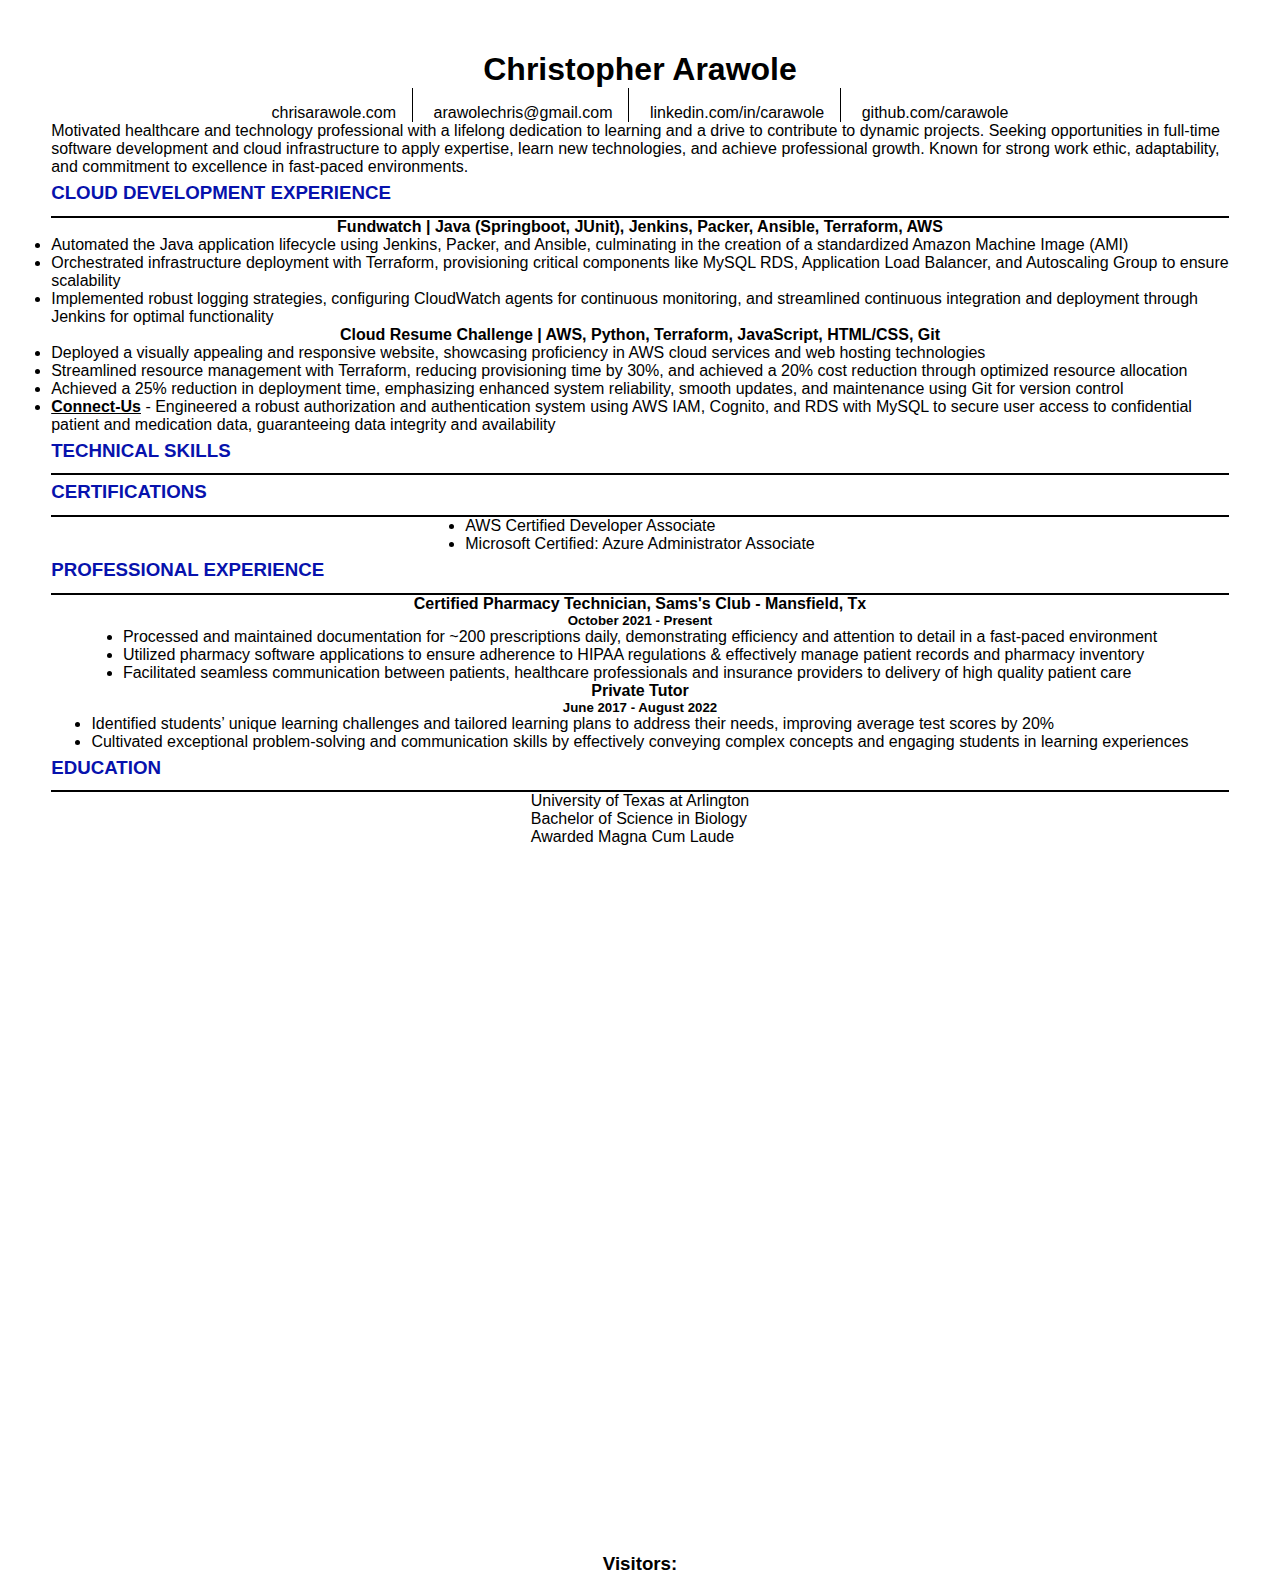
==== commit 43b6ea6c: "Updating resume page, WIP" ====
--- a/public/about.html
+++ b/public/about.html
@@ -11,98 +11,80 @@
     <div class="main-page">
         <section class="profile">
             <h1>Christopher Arawole</h1>
-            <h2>Cloud Developer</h2>
+            <ul id="contacts">
+                <li>chrisarawole.com</li>
+                <li>arawolechris@gmail.com</li>
+                <li>linkedin.com/in/carawole</li>
+                <li>github.com/carawole</li>
+            </ul>
             <p>Motivated healthcare and technology professional with a lifelong dedication to learning and a drive to contribute to dynamic projects. Seeking opportunities in full-time software development and cloud infrastructure to apply expertise, learn new technologies, and achieve professional growth. Known for strong work ethic, adaptability, and commitment to excellence in fast-paced environments.</p>
-
         </section>
         <section>
             <h3 class="subheading">CLOUD DEVELOPMENT EXPERIENCE</h3>
-        
-                    <h3 class="subhead">PROJECTS</h3>
-                    <h4>Cloud Resume Challenge</h4>
-                    <p>A hosted resume that’s integrated with AWS serverless resources and a database backend, and implemented using automation and IaC best practices.</p>
-                    <ul>
-                        <li>Frontend - HTML/CSS, Javascript, Cloudfront, S3, Route53, API Gateway</li>
-                        <li>Backend - Python, Boto3, Terraform, Lambda, DynamoDB, Cloudwatch</li>
-                        <li><strong><u>Connect-US</u></strong> - Designed a feature that authorize/authenticates users to access a private SQL database of patients and medications</li>
-                        <ul style="list-style-type: lower-greek; margin-left: 2em">
-                            <li>MySQL, Amazon RDS, IAM, VPC, Cognito</li>
-                        </ul>
-                    </ul>
-                    <h4>Homelab</h4>
-                    <ul>
-                        <li><strong><u>Active Directory Network</u></strong></li>
-                        <ul style="list-style-type: lower-greek; margin-left: 2em">
-                            <li>Created an Azure Active Directory Network with a Domain Controller utilizing DHCP & DNS, Microsoft Exchange server & 3 Windows 10 client VMs for users</li>
-                            <li>Configured user accounts, credentials, permissions, access rights, storage allocations and single sign-on (SSO) integration</li>
-                            <li>Utilized PowerShell scripting to streamline operational tasks</li>
-                        </ul>
-                    </ul>
-                    <h3 class="subhead">PROFESSIONAL</h3>
-                    <h4>Certified Pharmacy Technician, Sams's Club - Mansfield, Tx</h4>
-                    <h5>October 2021 - Present</h5>
-                    <ul>
-                        <li>Processed and maintained documentation for ~200 prescriptions daily, demonstrating efficiency and attention to detail in a fast-paced environment</li>
-                        <li>Utilized pharmacy software applications to ensure adherence to HIPAA regulations & effectively manage patient records and pharmacy inventory</li>
-                        <li>Facilitated seamless communication between patients, healthcare professionals and insurance providers to delivery of high quality patient care</li>
-                    </ul>
-                
-                    <h4>Private Tutor</h4>
-                    <h5>June 2017 - August 2022</h5>
-                    <ul>
-                        <li>Identified students’ unique learning challenges and tailored learning plans to address their needs, improving average test scores by 20%</li>
-                        <li>Cultivated exceptional problem-solving and communication skills by effectively conveying complex concepts and engaging students in learning experiences</li>
-                    </ul>
-            
-            
+            <h4>Fundwatch | Java (Springboot, JUnit), Jenkins, Packer, Ansible, Terraform, AWS</h4>
+            <ul>
+                <li>Automated the Java application lifecycle using Jenkins, Packer, and Ansible, culminating in the creation of a
+                    standardized Amazon Machine Image (AMI)</li>
+                <li>Orchestrated infrastructure deployment with Terraform, provisioning critical components like MySQL RDS,
+                    Application Load Balancer, and Autoscaling Group to ensure scalability</li>
+                <li>Implemented robust logging strategies, configuring CloudWatch agents for continuous monitoring, and streamlined
+                    continuous integration and deployment through Jenkins for optimal functionality</li>
+            </ul>
+            <h4>Cloud Resume Challenge | AWS, Python, Terraform, JavaScript, HTML/CSS, Git</h4>
+            <ul>
+                <li>Deployed a visually appealing and responsive website, showcasing proficiency in AWS cloud services and web
+                    hosting technologies</li>
+                <li>Streamlined resource management with Terraform, reducing provisioning time by 30%, and achieved a 20% cost
+                    reduction through optimized resource allocation</li>
+                <li>Achieved a 25% reduction in deployment time, emphasizing enhanced system reliability, smooth updates, and
+                    maintenance using Git for version control</li>    
+                <li><strong><u>Connect-Us</u></strong> - Engineered a robust authorization and authentication system using AWS IAM, Cognito, and RDS
+                    with MySQL to secure user access to confidential patient and medication data, guaranteeing data integrity and availability</li>
+            </ul>
+        </section>
+        <section>
+            <h3 class="subheading">TECHNICAL SKILLS</h3>
+        </section>
+        <section>
+            <h3 class="subheading">CERTIFICATIONS</h3>
+            <ul>
+                <li>AWS Certified Developer Associate</li>
+                <li>Microsoft Certified: Azure Administrator Associate</li>
+            </ul>
+        </section>
+        <section>
+            <h3 class="subheading">PROFESSIONAL EXPERIENCE</h3>
+            <h4>Certified Pharmacy Technician, Sams's Club - Mansfield, Tx</h4>
+            <h5>October 2021 - Present</h5>
+            <ul>
+                <li>Processed and maintained documentation for ~200 prescriptions daily, demonstrating efficiency and attention to detail in a fast-paced environment</li>
+                <li>Utilized pharmacy software applications to ensure adherence to HIPAA regulations & effectively manage patient records and pharmacy inventory</li>
+                <li>Facilitated seamless communication between patients, healthcare professionals and insurance providers to delivery of high quality patient care</li>
+            </ul>
+            <h4>Private Tutor</h4>
+            <h5>June 2017 - August 2022</h5>
+            <ul>
+                <li>Identified students’ unique learning challenges and tailored learning plans to address their needs, improving average test scores by 20%</li>
+                <li>Cultivated exceptional problem-solving and communication skills by effectively conveying complex concepts and engaging students in learning experiences</li>
+            </ul>
+        </section>
+        <section>
+            <h3 class="subheading">EDUCATION</h3>
+            <p>University of Texas at Arlington<br>Bachelor of Science in Biology<br>Awarded Magna Cum Laude</p>
+        </section>
+        <section>
+            <script>
+                var xhttp = new XMLHttpRequest();
+                xhttp.onreadystatechange = function() {
+                    if (this.readyState == 4 && this.status == 200) {
+                        document.getElementById("clicks").innerHTML = xhttp.responseText;
+                    }
+                };
+                xhttp.open("GET", "https://civar6j4p0.execute-api.us-east-1.amazonaws.com/serverless_lambda_stage");
+                xhttp.send();
+            </script>
+                <h3 style="padding-top: 60%;">Visitors:<span id="clicks"></span></h3>
         </section>
     </div>
-        <div class="extras">
-            <section>
-                <h3 class="subheading">CONTACT</h3>
-                <ul>
-                    <li>arawolechris@gmail.com</li>
-                    <li>www.chrisarawole.com</li>
-                    <li>linkedin.com/in/carawole</li>
-                    <li>github.com/carawole</li>
-                </ul>
-            </section>
-            <section>
-                <h3 class="subheading">EXPERTISE</h3>
-                <ul>
-                    <li>Python</li>
-                    <li>AWS Services</li>
-                    <li>Networking Infrastructure and Fundamentals</li>
-                    <li>Terraform</li>
-                    <li>Git</li>
-                    <li>CI/CD Pipelines</li>
-                    <li>Jira</li>
-                </ul>
-            </section>
-            <section>
-                <h3 class="subheading">EDUCATION</h3>
-                <p>University of Texas at Arlington<br>Bachelor of Science in Biology<br>Awarded Magna Cum Laude</p>
-            </section>
-            <section>
-                <h3 class="subheading">CERTIFICATIONS</h3>
-                <ul>
-                    <li>AWS Certified Developer Associate</li>
-                    <li>Microsoft Certified: Azure Administrator Associate</li>
-                </ul>
-            </section>
-            <section>
-                <script>
-                    var xhttp = new XMLHttpRequest();
-                    xhttp.onreadystatechange = function() {
-                        if (this.readyState == 4 && this.status == 200) {
-                            document.getElementById("clicks").innerHTML = xhttp.responseText;
-                        }
-                    };
-                    xhttp.open("GET", "https://civar6j4p0.execute-api.us-east-1.amazonaws.com/serverless_lambda_stage");
-                    xhttp.send();
-                </script>
-                    <h3 style="padding-top: 60%;">Visitors:<span id="clicks"></span></h3>
-            </section>
-        </div>
 </body>
 </html>--- a/public/styles.css
+++ b/public/styles.css
@@ -618,24 +618,15 @@
 
 /* CSS for resume page */
 
-section {
-    margin-left: 8%;
-}
-
 .subheading {
     color: #0712ad;
     border-bottom: 2px solid black;
     padding-bottom: 1%;
     padding-top: .5%;
-    width: 80%
-    
-}
-
-.subhead {
-    color: #0712ad;
-    padding-top: 1%;
-}
-
+    width: 100%; 
+}
+
+/*
 .resume {
     background: white;
     display: flex;
@@ -646,6 +637,7 @@
     padding-top: 2%;
     font-size: 1vw;
 }
+
 
 .main-page {
     max-width: 50%;
@@ -680,4 +672,37 @@
 
 .resume li {
     padding: .5%;
+}
+*/
+.resume {
+    display: flex;
+    margin: 4%;
+}
+
+.main-page {
+    
+}
+.extras {
+    
+}
+.profile {
+    
+}
+
+section {
+    align-items: center;
+}
+section>h4 {
+    justify-content: left;
+}
+
+ul#contacts li {
+    display: inline-block;
+    margin: 0;
+    padding: 1em 1em 0 1em;
+    border-right: 1px solid black;
+}
+
+ul#contacts li:last-child {
+    border-right: none;
 }